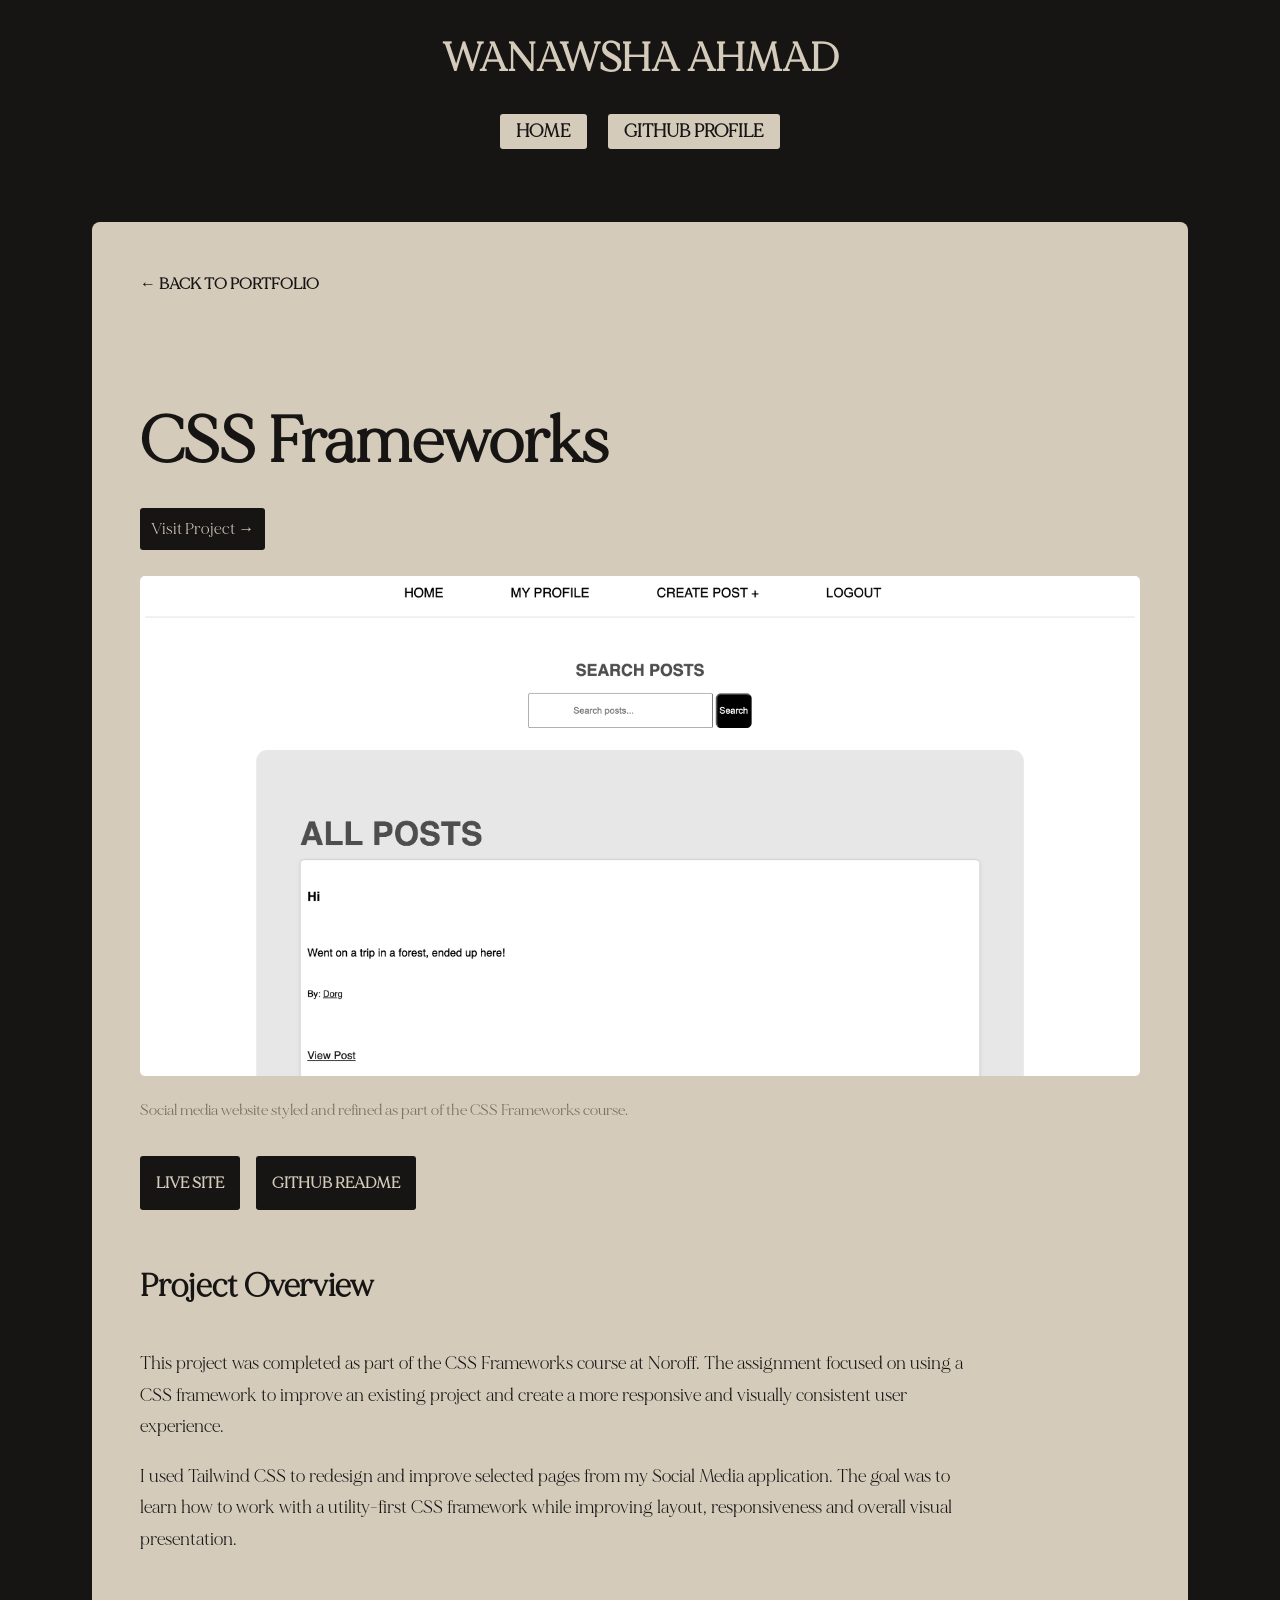
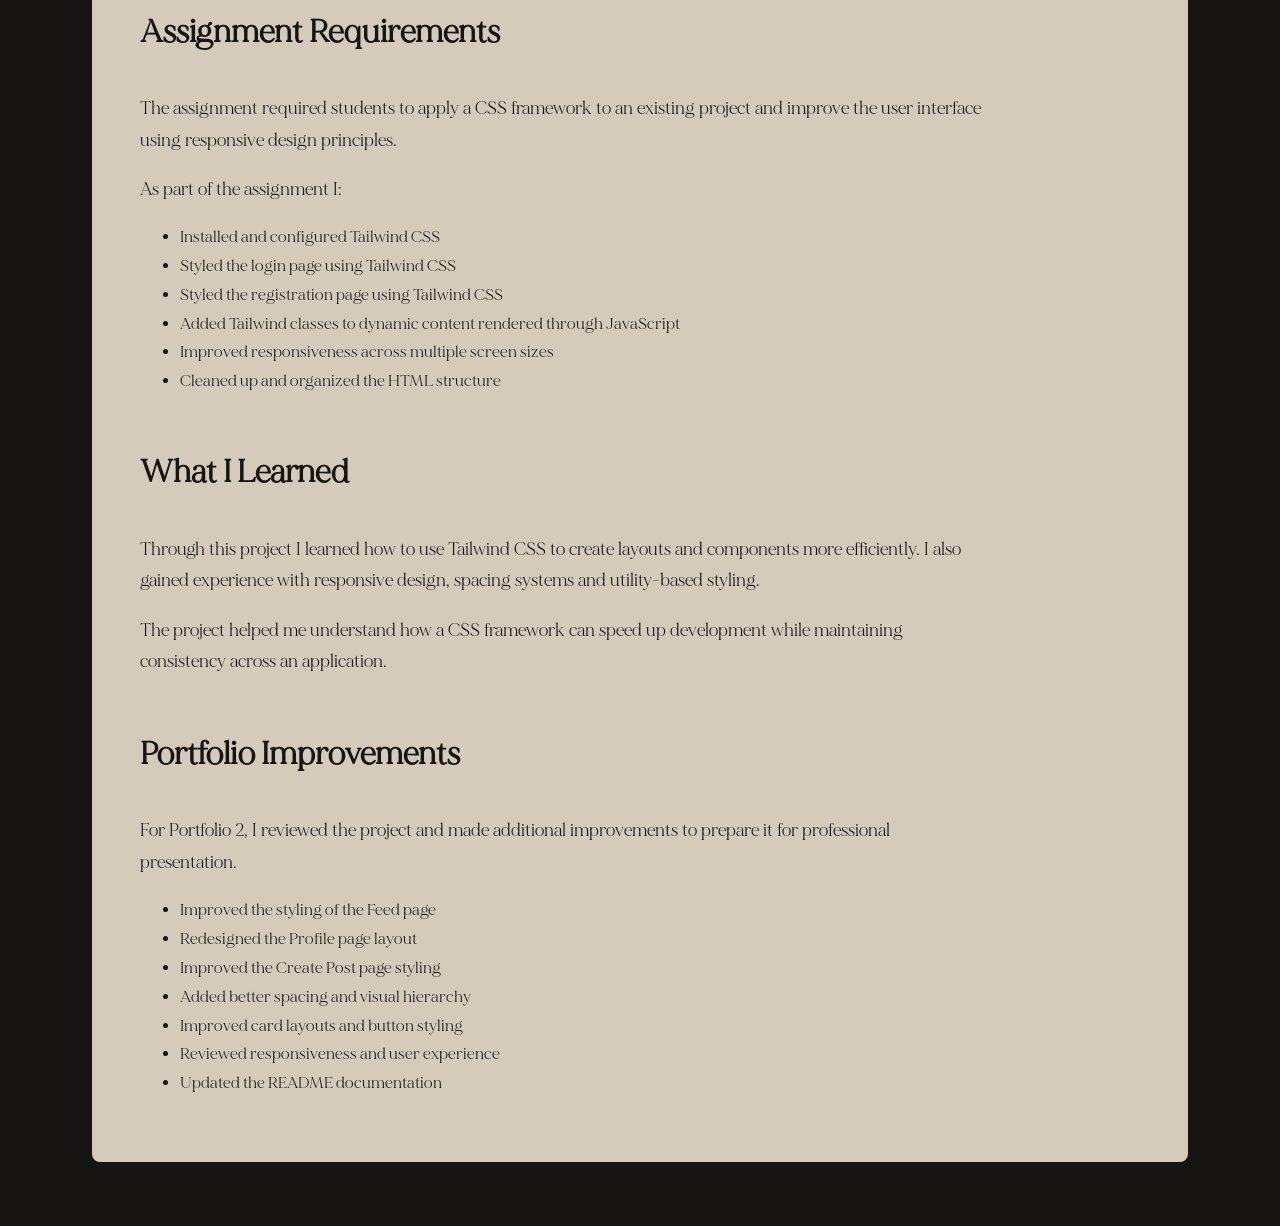
==== projects/css-frameworks.html @ 3d3b7652 "Added better styling to single product pages" ====
<!DOCTYPE html>
<html lang="en">
<head>
    <meta charset="UTF-8">
    <meta name="viewport" content="width=device-width, initial-scale=1.0">
    <title>CSS Frameworks | Wanawsha Ahmad</title>
    <link rel="stylesheet" href="../style.css">
</head>
<body>
    <header>
        <section class="logo-container">
            <h1>WANAWSHA AHMAD</h1>
        </section>

        <nav>
            <a href="../index.html">HOME</a>
            <a href="https://github.com/wanawsha" target="_blank">GITHUB PROFILE</a>
        </nav>
    </header>

    <main class="project-article">
        <a href="../index.html" class="back-link">← Back to portfolio</a>

        <h2>CSS Frameworks</h2>

        <a class="go-to-link" href="https://wanawsha.github.io/Crew/" target="_blank" class="visit-project-btn">
            Visit Project →
        </a>

        <figure>
            <img src="../images/socialmedia.jpg" alt="Screenshot of the CSS Frameworks project" width="400px">
            <figcaption>
                Social media website styled and refined as part of the CSS Frameworks course.
            </figcaption>
        </figure>

        <section class="project-links">
            <a href="https://wanawsha.github.io/Crew/" target="_blank">Live Site</a>
            <a href="YOUR-GITHUB-README-LINK" target="_blank">GitHub README</a>
        </section>


        <section>
            <h3>Project Overview</h3>

            <p>
                This project was completed as part of the CSS Frameworks course at Noroff.
                The assignment focused on using a CSS framework to improve an existing project
                and create a more responsive and visually consistent user experience.
            </p>

            <p>
                I used Tailwind CSS to redesign and improve selected pages from my Social Media
                application. The goal was to learn how to work with a utility-first CSS framework
                while improving layout, responsiveness and overall visual presentation.
            </p>
        </section>

        <section>
            <h3>Assignment Requirements</h3>

            <p>
                The assignment required students to apply a CSS framework to an existing project
                and improve the user interface using responsive design principles.
            </p>

            <p>
                As part of the assignment I:
            </p>

            <ul>
                <li>Installed and configured Tailwind CSS</li>
                <li>Styled the login page using Tailwind CSS</li>
                <li>Styled the registration page using Tailwind CSS</li>
                <li>Added Tailwind classes to dynamic content rendered through JavaScript</li>
                <li>Improved responsiveness across multiple screen sizes</li>
                <li>Cleaned up and organized the HTML structure</li>
            </ul>
        </section>

        <section>
            <h3>What I Learned</h3>

            <p>
                Through this project I learned how to use Tailwind CSS to create layouts and
                components more efficiently. I also gained experience with responsive design,
                spacing systems and utility-based styling.
            </p>

            <p>
                The project helped me understand how a CSS framework can speed up development
                while maintaining consistency across an application.
            </p>
        </section>

        <section>
            <h3>Portfolio Improvements</h3>

            <p>
                For Portfolio 2, I reviewed the project and made additional improvements to
                prepare it for professional presentation.
            </p>

            <ul>
                <li>Improved the styling of the Feed page</li>
                <li>Redesigned the Profile page layout</li>
                <li>Improved the Create Post page styling</li>
                <li>Added better spacing and visual hierarchy</li>
                <li>Improved card layouts and button styling</li>
                <li>Reviewed responsiveness and user experience</li>
                <li>Updated the README documentation</li>
            </ul>
        </section>


    </main>

    <script>
        function copyPageLink() {
            navigator.clipboard.writeText(window.location.href);
            alert("Page link copied!");
        }
    </script>
</body>
</html>
---- style.css ----
:root {
    --primary-color: #161514;
    --secondary-color: #d5cbbb;
}

@font-face {
  font-family: 'MADE Mirage';
  src: url('./font/made-mirage/MADE\ Mirage\ Regular\ PERSONAL\ USE.otf') format('woff2');
  font-weight: normal;
  font-style: normal;
}

body {
    font-family: 'MADE Mirage', sans-serif ;
    background-color: var(--primary-color);
    color: rgb(43, 43, 43); 
    margin: 0;
}

a {
    text-decoration: none;
}


h1 {
    font-size: 2.5rem;
    margin-bottom: 0.3rem;
    color: var(--secondary-color);
}

nav {
    text-align: center;
    margin: 1rem 0 2rem 0;
}

nav a {
    background-color: var(--secondary-color);
    color: var(--primary-color);
    padding: 0.4rem 1rem;
    border-radius: 3px;
    font-size: large;
    font-weight: bold;
    display: inline-block;
    transition: transform 0.3s ease;
    margin: 0.5em;

}

nav a:hover {
    background-color: #756b5b ;
    color: #d5cbbb;
    transform: scale(1.1);
}

p {
    text-transform: none;
}


.logo-container {
    display: flex;
    justify-content: center;
}

.about-me {
    background-color: white;
    background-image: url("./images/emile-perron-xrVDYZRGdw4-unsplash.jpg");
    background-size: cover;     
    background-position: center;  
    background-repeat: no-repeat; 
    height: 400px;    
    max-width: 1400px;
    min-height: 600px;
    display: flex;
    flex-direction: row;
    flex-wrap: wrap;
    margin: auto;
    justify-content: flex-start;
    align-items: center;
    border-radius: 5px;
    color: var(--secondary-color);
}

.about-me-info {
    padding: 2rem;
    max-width: 700px;
}

.about-me-info h2 {
    font-size: 4.5rem;
    color: white;
}

.about-me-info p {
    max-width: 800px;
    line-height: 2;
}

.github-profile-btn, .go-to-link {
    background-color: var(--primary-color);
    font-weight: 500;
    color: var(--secondary-color);
    padding: 0.7rem;
    border-radius: 3px;
    text-align: center;
}

.github-profile-btn:hover {
    background-color: #d5cbbb;
    color: var(--primary-color);
}

.thumbnails {
    display: flex;
    flex-direction: row;
    flex-wrap: wrap;
    border-radius: 5px;

}

.projects-section {
    margin: 5rem auto;
    border-radius: 5px;
    max-width: 1400px;
}

.projects-section h2 {
    font-size: 2rem;
    text-align: center;
    color: var(--secondary-color);
    text-transform: uppercase;
    padding-top: 2rem;
    text-decoration: underline;
}
.projects-section img {
    aspect-ratio: 16/9;
    border-radius: 5px;
}

.projects-section h3 {
    color: var(--primary-color); 
}

.projects-section h3:hover {
    color: #756b5b;
}

.thumbnail {
    margin: 2rem auto;  
    text-align: center;
    background-color: var(--secondary-color);
    padding: 0.8rem;
    border-radius: 5px;
    display: flex;
    flex-direction: column;
    align-items: center;
    transition: transform 0.3s ease;
}

.thumbnail:hover {
    transform: scale(1.1);
}

.thumbnail a {
    color: rgb(43, 43, 43);
    font-size: large;
    text-transform: uppercase;
}

.git-rep a {
    text-transform: uppercase;
    font-weight: bolder;
}

.git-rep:hover {
    color: #756b5b;
}

.thumbnail p {
    max-width: 400px;
}

.project-article {
    max-width: 1000px;
    margin: 4rem auto;
    padding: 3rem;
    background-color: var(--secondary-color);
    color: var(--primary-color);
    border-radius: 8px;
    line-height: 1.8;
}

.project-article .back-link {
    display: inline-block;
    margin-bottom: 2rem;
    color: var(--primary-color);
    font-weight: bold;
    text-transform: uppercase;
}

.project-article h2 {
    font-size: 4rem;
    color: var(--primary-color);
    margin-bottom: 1rem;
}

.project-article h3 {
    font-size: 2rem;
    color: var(--primary-color);
    margin-top: 3rem;
}

.project-article p {
    font-size: 1.1rem;
    max-width: 850px;
}

.project-article button {
    background-color: var(--primary-color);
    color: var(--secondary-color);
    border: none;
    padding: 0.7rem 1rem;
    border-radius: 3px;
    cursor: pointer;
    margin-bottom: 2rem;
    font-family: inherit;
    font-weight: bold;
}

.project-article button:hover {
    background-color: #756b5b;
}

.project-article figure {
    margin: 2rem 0;
}

.project-article img {
    width: 100%;
    max-height: 500px;
    object-fit: cover;
    border-radius: 5px;
    filter: grayscale(100%);
}

.project-article figcaption {
    margin-top: 0.7rem;
    font-size: 0.95rem;
    color: #756b5b;
}

.project-links {
    display: flex;
    gap: 1rem;
    flex-wrap: wrap;
    margin: 2rem 0;
}

.project-links a {
    background-color: var(--primary-color);
    color: var(--secondary-color);
    padding: 0.8rem 1rem;
    border-radius: 3px;
    font-weight: bold;
    text-transform: uppercase;
}

.project-links a:hover {
    background-color: #756b5b;
}

@media (max-width: 700px) {
    .project-article {
        margin: 2rem 1rem;
        padding: 1.5rem;
    }

    .project-article h2 {
        font-size: 2.7rem;
    }

    .project-article h3 {
        font-size: 1.6rem;
    }

    .project-links {
        flex-direction: column;
    }

    .project-links a {
        text-align: center;
    }
}
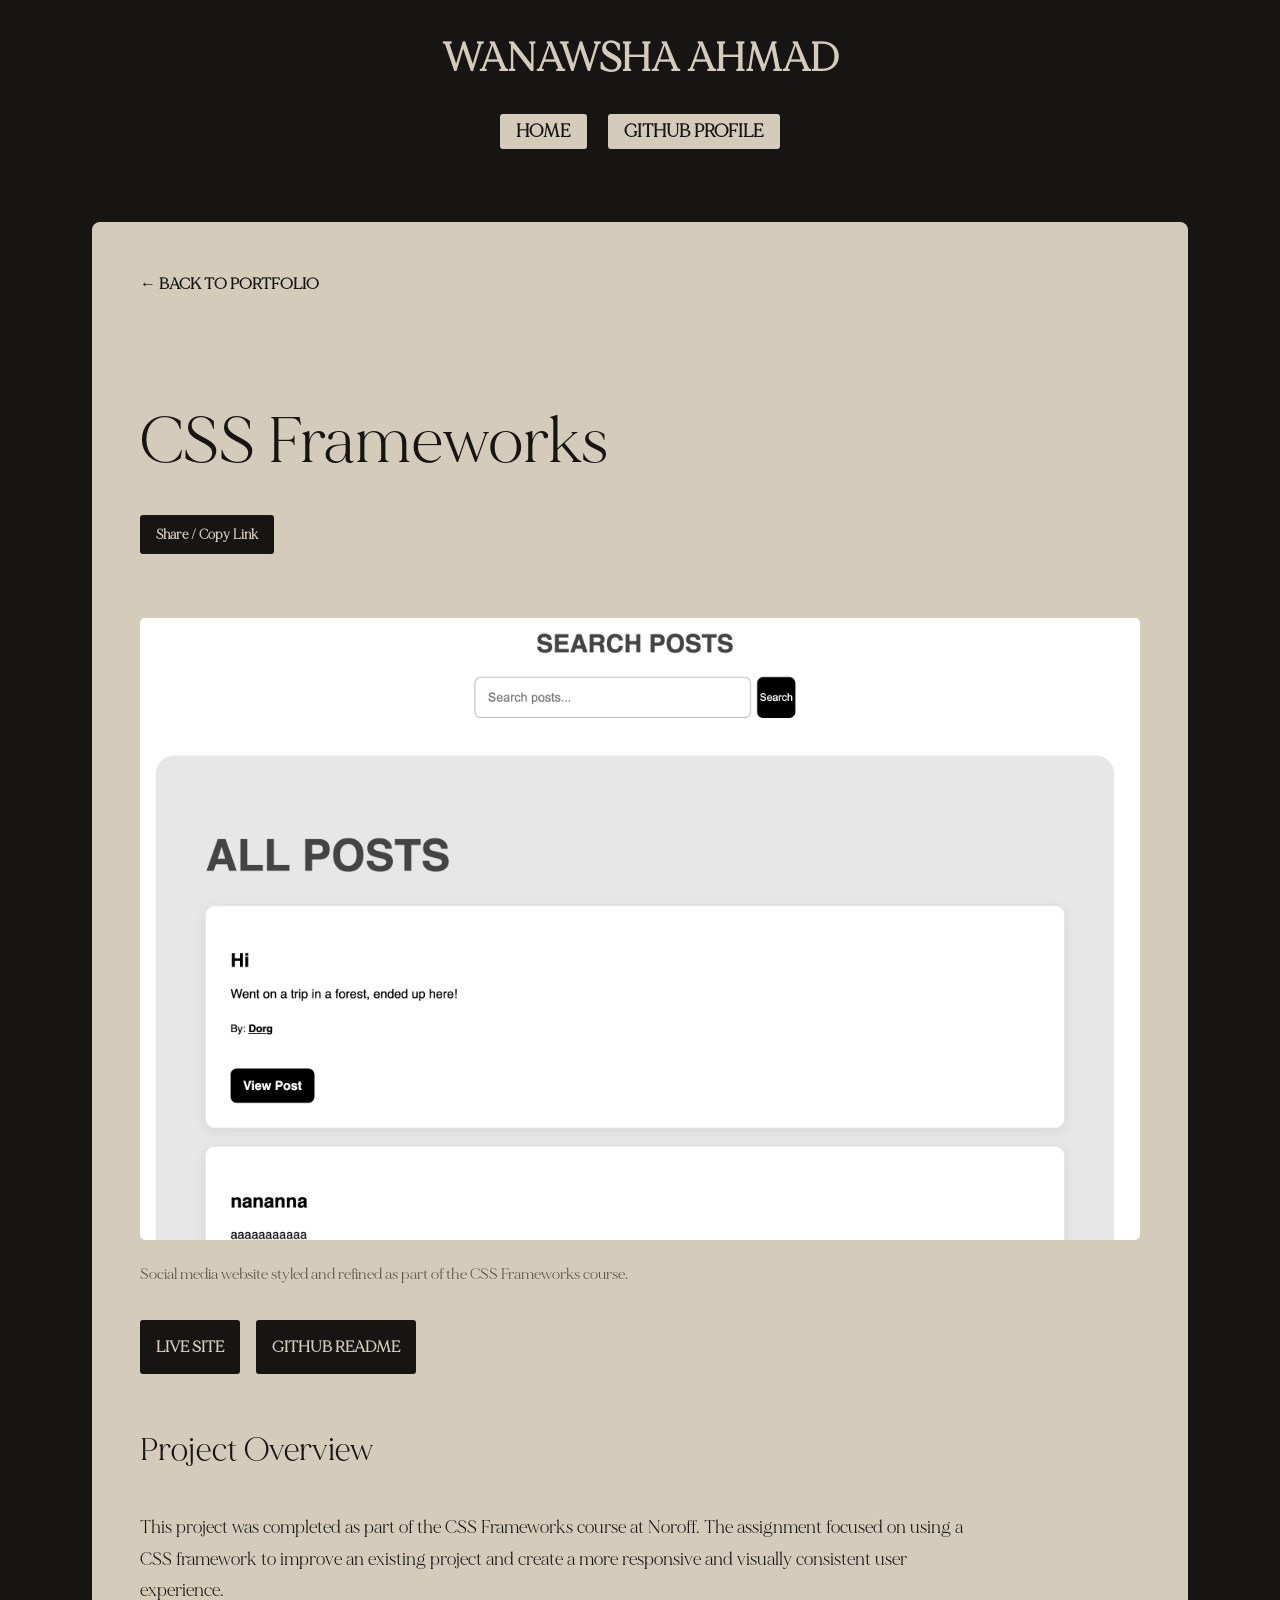
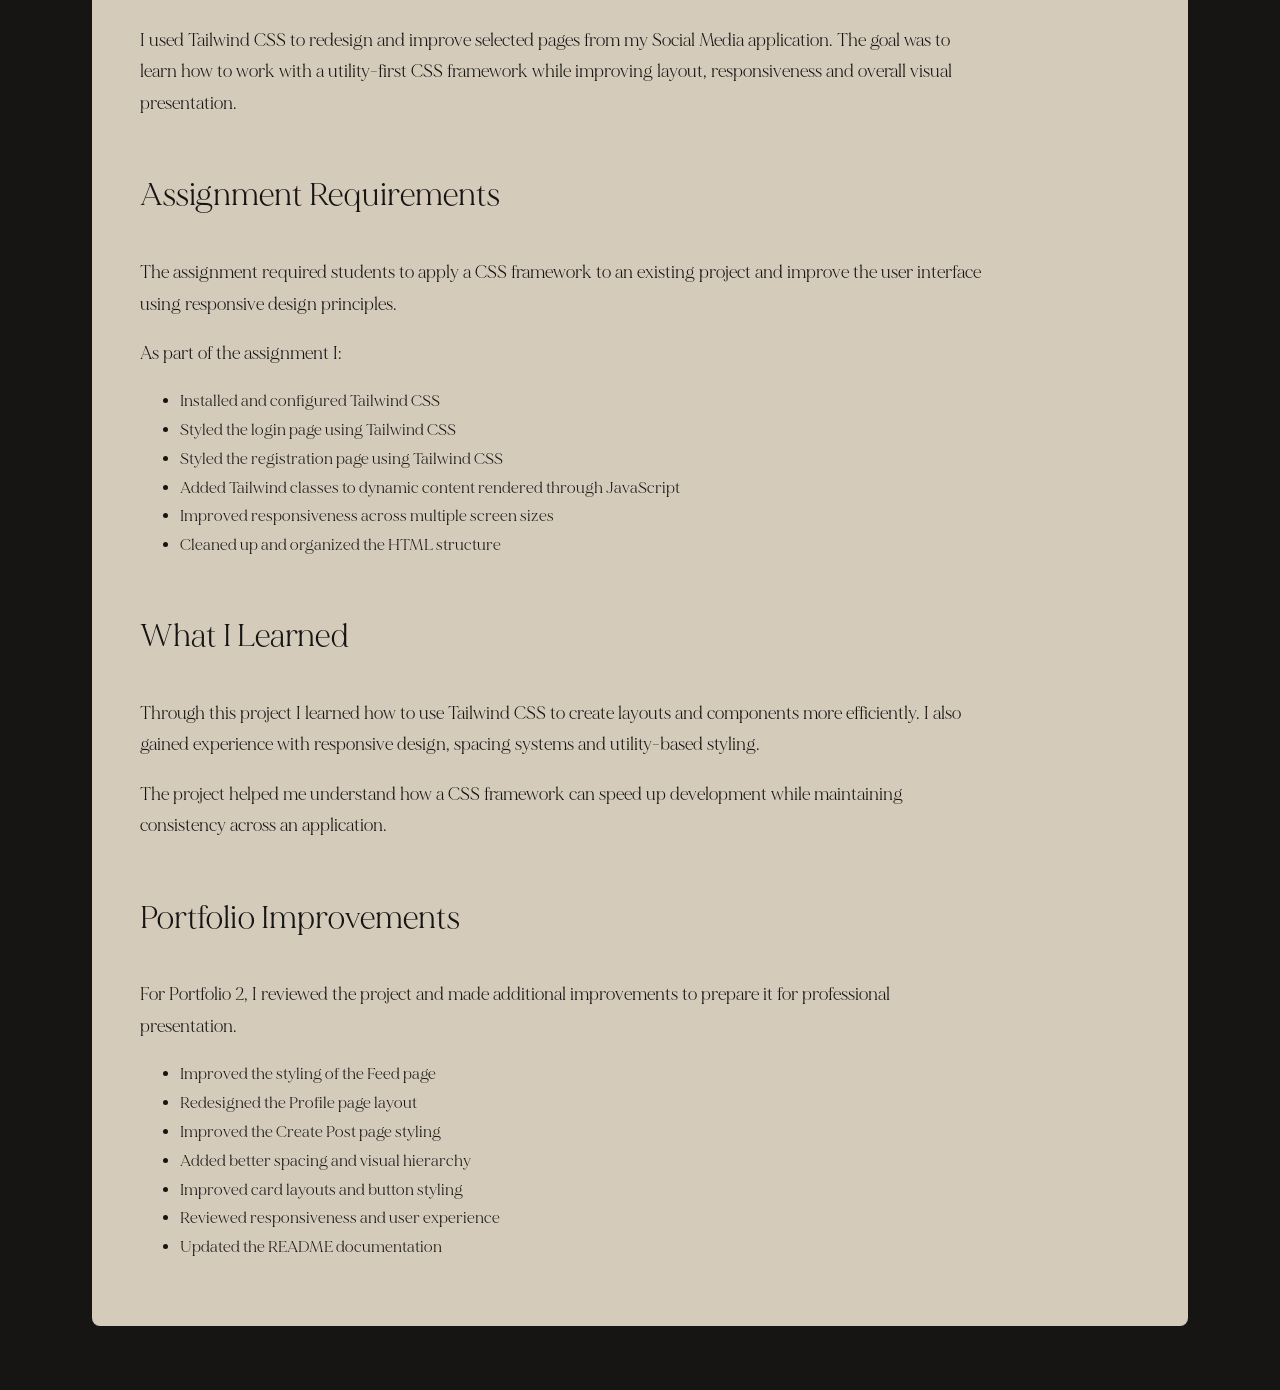
==== commit 4201c0c5: "Added three more teaser card and their own article pages" ====
--- a/projects/css-frameworks.html
+++ b/projects/css-frameworks.html
@@ -23,12 +23,12 @@
 
         <h2>CSS Frameworks</h2>
 
-        <a class="go-to-link" href="https://wanawsha.github.io/Crew/" target="_blank" class="visit-project-btn">
-            Visit Project →
-        </a>
+        <div class="share-link">
+            <button onclick="copyPageLink()">Share / Copy Link</button>
+        </div>
 
         <figure>
-            <img src="../images/socialmedia.jpg" alt="Screenshot of the CSS Frameworks project" width="400px">
+            <img src="../images/socialmediaafter.jpeg" alt="Screenshot of the CSS Frameworks project" width="400px">
             <figcaption>
                 Social media website styled and refined as part of the CSS Frameworks course.
             </figcaption>
@@ -36,7 +36,7 @@
 
         <section class="project-links">
             <a href="https://wanawsha.github.io/Crew/" target="_blank">Live Site</a>
-            <a href="YOUR-GITHUB-README-LINK" target="_blank">GitHub README</a>
+            <a href="https://github.com/wanawsha/Crew" target="_blank">GitHub README</a>
         </section>
 
 
@@ -114,11 +114,10 @@
 
 
     </main>
-
     <script>
         function copyPageLink() {
             navigator.clipboard.writeText(window.location.href);
-            alert("Page link copied!");
+            alert("Link copied to clipboard!");
         }
     </script>
 </body>
--- a/style.css
+++ b/style.css
@@ -5,7 +5,7 @@
 
 @font-face {
   font-family: 'MADE Mirage';
-  src: url('./font/made-mirage/MADE\ Mirage\ Regular\ PERSONAL\ USE.otf') format('woff2');
+  src: url('./font/made-mirage/MADE%20Mirage%20Regular%20PERSONAL%20USE.otf') format('opentype');
   font-weight: normal;
   font-style: normal;
 }
@@ -202,12 +202,15 @@
     font-size: 4rem;
     color: var(--primary-color);
     margin-bottom: 1rem;
+    font-weight: normal;
 }
 
 .project-article h3 {
     font-size: 2rem;
     color: var(--primary-color);
     margin-top: 3rem;
+    font-weight: normal;
+
 }
 
 .project-article p {
@@ -237,16 +240,15 @@
 
 .project-article img {
     width: 100%;
-    max-height: 500px;
+    max-height: 700px;
     object-fit: cover;
     border-radius: 5px;
-    filter: grayscale(100%);
 }
 
 .project-article figcaption {
     margin-top: 0.7rem;
     font-size: 0.95rem;
-    color: #756b5b;
+    color: #584e3d;
 }
 
 .project-links {
